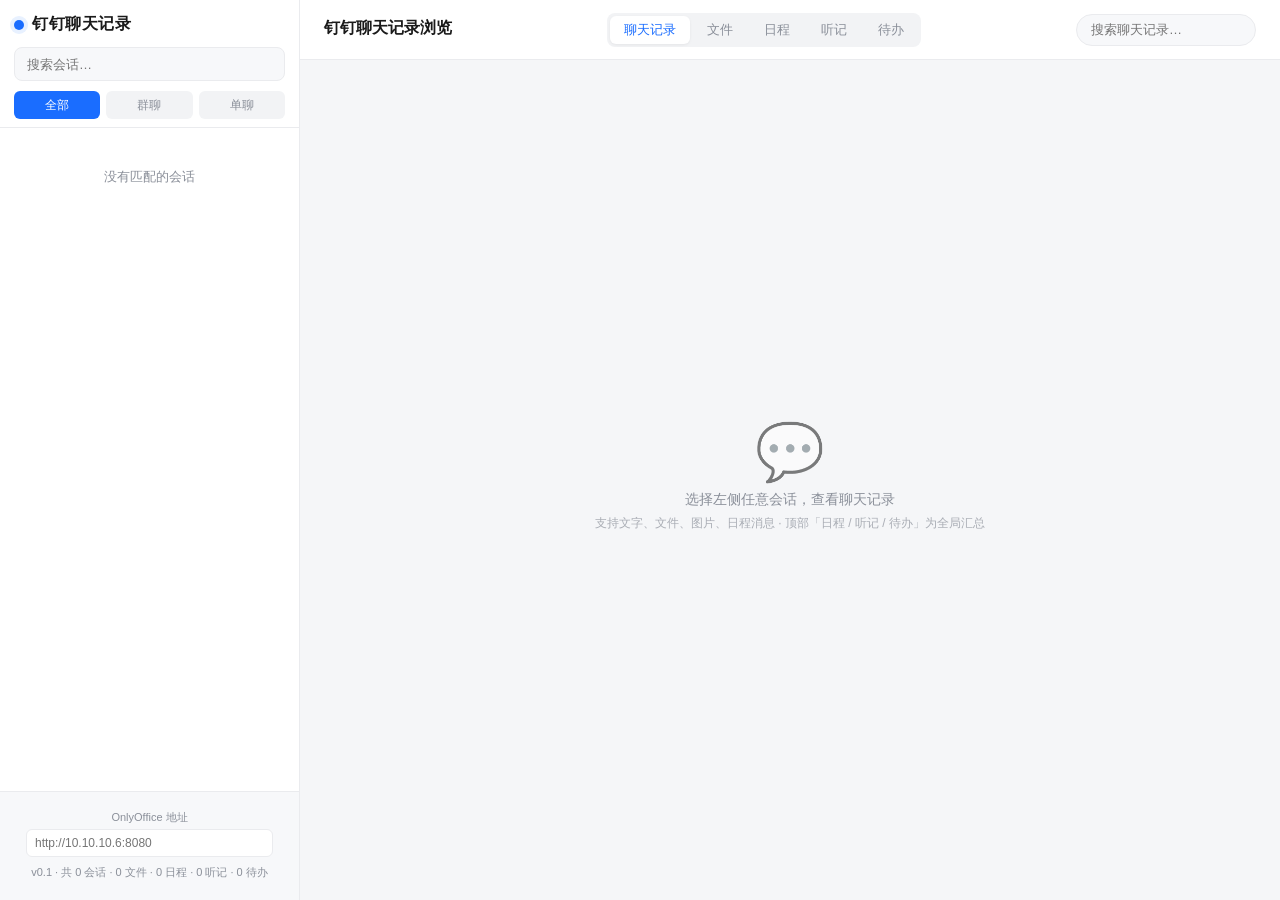
==== _viewer/index.html @ 81b5490e "feat: 钉钉同步工具 v2.3 完整源码 包含同步引擎、PySide6 GUI 客户端、Web Viewer 浏览器、 Windows 安装包打包配置，以及完整的项目文档。" ====
<!DOCTYPE html>
<html lang="zh-CN">
<head>
  <meta charset="UTF-8" />
  <meta name="viewport" content="width=device-width, initial-scale=1.0" />
  <title>钉钉聊天记录浏览</title>
  <link rel="stylesheet" href="styles.css?v=9" />
</head>
<body>
  <div id="file-warning" style="display:none;">
    <div class="warning-box">
      <h2>⚠️ 请通过 HTTP 服务打开本页面</h2>
      <p>你当前是直接用浏览器打开 <code>index.html</code>（<code>file://</code> 协议），浏览器会禁止网页读取本地聊天记录文件，所以左侧会话列表为空。</p>
      <p>请在工作目录启动一个临时本地服务：</p>
      <pre><code>cd "E:\myfile\钉钉同步"
python -m http.server 8777 --bind 127.0.0.1</code></pre>
      <p>然后在浏览器访问：</p>
      <p><a href="http://127.0.0.1:8777/_viewer/">http://127.0.0.1:8777/_viewer/</a></p>
      <p>部署到群晖后，通过 Web Station 的 HTTP 地址访问即可，不会出现此提示。</p>
    </div>
  </div>
  <div id="app">
    <!-- 左侧：会话列表 -->
    <aside id="sidebar">
      <div class="sidebar-header">
        <div class="brand">
          <span class="brand-dot"></span>
          <span class="brand-title">钉钉聊天记录</span>
        </div>
        <div class="search-box">
          <input id="search" type="text" placeholder="搜索会话…" autocomplete="off" />
        </div>
        <div class="filter-tabs">
          <button class="tab active" data-filter="all">全部</button>
          <button class="tab" data-filter="group">群聊</button>
          <button class="tab" data-filter="single">单聊</button>
        </div>
      </div>
      <ul id="conv-list" class="conv-list"></ul>
      <div class="sidebar-footer" id="sidebar-footer">
        <div class="oo-setting">
          <label class="oo-label" for="oo-url">OnlyOffice 地址</label>
          <input id="oo-url" class="oo-url-input" type="text" placeholder="http://10.10.10.6:8080" spellcheck="false" autocomplete="off" />
        </div>
        <div class="footer-ver" id="footer-ver">v0.1</div>
      </div>
    </aside>

    <!-- 右侧：聊天窗口 -->
      <main id="chat">
        <header id="chat-header" class="chat-header">
          <div class="chat-header-left">
            <div class="chat-title" id="chat-title">钉钉聊天记录浏览</div>
            <div class="chat-sub" id="chat-sub"></div>
          </div>
          <div class="chat-header-center">
            <div class="chat-tabs" id="chat-tabs">
              <button class="chat-tab active" data-tab="chat">聊天记录</button>
              <button class="chat-tab" data-tab="files">文件</button>
              <button class="chat-tab" data-tab="schedule">日程</button>
              <button class="chat-tab" data-tab="minutes">听记</button>
              <button class="chat-tab" data-tab="todo">待办</button>
            </div>
          </div>
          <div class="chat-header-right">
            <div class="chat-search-box">
              <input id="chat-search" type="text" placeholder="搜索聊天记录…" autocomplete="off" />
            </div>
          </div>
        </header>
        <div id="chat-body" class="chat-body">
          <div class="empty-state" id="empty-state">
            <div class="empty-illustration">💬</div>
            <p>选择左侧任意会话，查看聊天记录</p>
            <p class="empty-hint">支持文字、文件、图片、日程消息 · 顶部「日程 / 听记 / 待办」为全局汇总</p>
          </div>
          <div id="panel-chat" class="chat-panel hidden"></div>
          <div id="panel-files" class="chat-panel hidden">
            <div class="files-toolbar">
              <div class="files-search-box">
                <input id="files-search" type="text" placeholder="搜索文件…" autocomplete="off" />
              </div>
              <div class="files-count" id="files-count"></div>
            </div>
            <div class="files-list" id="files-list"></div>
          </div>
          <div id="panel-schedule" class="chat-panel hidden">
            <div class="panel-toolbar cal-toolbar">
              <div class="cal-nav">
                <button id="cal-today" class="cal-today">今天</button>
                <button id="cal-prev" class="cal-arrow" aria-label="上月">‹</button>
                <span class="cal-title" id="cal-title">2026年7月</span>
                <button id="cal-next" class="cal-arrow" aria-label="下月">›</button>
              </div>
              <div class="cal-views">
                <button class="cal-view active" data-view="month">月</button>
                <button class="cal-view" data-view="list">列表</button>
              </div>
              <input id="cal-search" class="panel-search" type="text" placeholder="搜索会议 / 日程（主题、组织者、地点）…" autocomplete="off" />
            </div>
            <div id="cal-month-wrap" class="cal-month-wrap">
              <div class="cal-weekdays">
                <div>日</div><div>一</div><div>二</div><div>三</div><div>四</div><div>五</div><div>六</div>
              </div>
              <div id="cal-grid" class="cal-grid"></div>
            </div>
            <div id="cal-list" class="cal-list hidden"></div>
            <div id="cal-detail" class="cal-detail hidden"></div>
          </div>
          <div id="panel-minutes" class="chat-panel hidden">
            <div class="panel-toolbar">
              <input id="min-search" class="panel-search" type="text" placeholder="搜索听记（标题、关键词）…" autocomplete="off" />
            </div>
            <div class="min-list" id="min-list"></div>
          </div>
          <div id="panel-todo" class="chat-panel hidden">
            <div class="panel-toolbar">
              <div class="todo-filters" id="todo-filters">
                <button class="todo-filter active" data-st="all">全部</button>
                <button class="todo-filter" data-st="未完成">未完成</button>
                <button class="todo-filter" data-st="已完成">已完成</button>
              </div>
              <input id="todo-search" class="panel-search" type="text" placeholder="搜索待办…" autocomplete="off" />
            </div>
            <div class="todo-list" id="todo-list"></div>
          </div>
        </div>
      </main>
  </div>

  <div id="oo-modal" class="oo-modal hidden" aria-hidden="true">
    <div class="oo-modal-box">
      <div class="oo-modal-head">
        <div class="oo-title" id="oo-title"></div>
        <button class="oo-close" id="oo-close" type="button" aria-label="关闭">×</button>
      </div>
      <div class="oo-editor" id="oo-editor"></div>
    </div>
  </div>

  <script>
    if (location.protocol === 'file:') {
      document.getElementById('app').style.display = 'none';
      document.getElementById('file-warning').style.display = 'block';
    }
  </script>
  <script src="app.js?v=13"></script>
</body>
</html>
---- _viewer/styles.css ----
:root {
  --accent: #1a6dff;
  --accent-soft: #e8f1ff;
  --bg-app: #f2f3f5;
  --bg-sidebar: #ffffff;
  --bg-chat: #f5f6f8;
  --bg-header: #ffffff;
  --bubble-other: #ffffff;
  --bubble-self: #95ec69;
  --bubble-self-text: #0b1f0a;
  --text-main: #1a1a1a;
  --text-sub: #8a8f99;
  --border: #eaebee;
  --hover: #f5f7fa;
  --active: #e8f1ff;
  --shadow: 0 1px 3px rgba(0,0,0,.06);
  --sidebar-w: 300px;
}

* { box-sizing: border-box; margin: 0; padding: 0; }
html, body { height: 100%; }
body {
  font-family: -apple-system, BlinkMacSystemFont, "Segoe UI", "PingFang SC",
    "Microsoft YaHei", "Hiragino Sans GB", sans-serif;
  color: var(--text-main);
  background: var(--bg-app);
  -webkit-font-smoothing: antialiased;
  font-size: 14px;
}

#app {
  display: flex;
  height: 100vh;
  overflow: hidden;
}

/* file:// 协议提示 */
#file-warning {
  display: none;
  min-height: 100vh;
  padding: 40px 20px;
  background: var(--bg-app);
}
.warning-box {
  max-width: 620px;
  margin: 0 auto;
  padding: 28px;
  background: #fffbe6;
  border: 1px solid #ffe58f;
  border-radius: 12px;
  color: #5c3c00;
  line-height: 1.7;
  box-shadow: var(--shadow);
}
.warning-box h2 {
  margin-bottom: 14px;
  font-size: 18px;
  color: #ad6800;
}
.warning-box p {
  margin-bottom: 12px;
}
.warning-box pre {
  background: #fff;
  padding: 14px;
  border-radius: 8px;
  overflow: auto;
  font-family: Consolas, "SFMono-Regular", monospace;
  font-size: 13px;
  border: 1px solid #ffe58f;
  margin-bottom: 12px;
}
.warning-box code {
  font-family: Consolas, "SFMono-Regular", monospace;
  background: rgba(0,0,0,.04);
  padding: 2px 6px;
  border-radius: 4px;
  font-size: 13px;
}
.warning-box a {
  color: var(--accent);
  word-break: break-all;
}

/* ============ 侧边栏 ============ */
#sidebar {
  width: var(--sidebar-w);
  min-width: var(--sidebar-w);
  background: var(--bg-sidebar);
  border-right: 1px solid var(--border);
  display: flex;
  flex-direction: column;
}
.sidebar-header {
  padding: 14px 14px 8px;
  border-bottom: 1px solid var(--border);
}
.brand {
  display: flex;
  align-items: center;
  gap: 8px;
  margin-bottom: 12px;
}
.brand-dot {
  width: 10px; height: 10px; border-radius: 50%;
  background: var(--accent);
  box-shadow: 0 0 0 4px var(--accent-soft);
}
.brand-title { font-size: 16px; font-weight: 700; letter-spacing: .5px; }

.search-box input {
  width: 100%;
  height: 34px;
  border: 1px solid var(--border);
  border-radius: 8px;
  padding: 0 12px;
  font-size: 13px;
  background: #f7f8fa;
  outline: none;
  transition: border-color .15s, background .15s;
}
.search-box input:focus { border-color: var(--accent); background: #fff; }

.filter-tabs {
  display: flex;
  gap: 6px;
  margin-top: 10px;
}
.tab {
  flex: 1;
  height: 28px;
  border: none;
  border-radius: 6px;
  background: #f2f3f5;
  color: var(--text-sub);
  font-size: 12px;
  cursor: pointer;
  transition: all .15s;
}
.tab:hover { background: #e9ebef; }
.tab.active { background: var(--accent); color: #fff; }

.conv-list {
  list-style: none;
  flex: 1;
  overflow-y: auto;
  overflow-x: hidden;
}
.conv-item {
  display: flex;
  align-items: center;
  gap: 10px;
  padding: 10px 14px;
  cursor: pointer;
  border-bottom: 1px solid #f6f7f9;
  transition: background .12s;
}
.conv-item:hover { background: var(--hover); }
.conv-item.active { background: var(--active); }
.avatar {
  width: 40px; height: 40px;
  border-radius: 8px;
  flex-shrink: 0;
  display: flex;
  align-items: center;
  justify-content: center;
  color: #fff;
  font-size: 15px;
  font-weight: 600;
  letter-spacing: .5px;
}
.avatar.group { border-radius: 8px; }
.conv-meta { flex: 1; min-width: 0; }
.conv-line1 {
  display: flex;
  align-items: center;
  gap: 6px;
}
.conv-name {
  font-size: 14px;
  font-weight: 500;
  white-space: nowrap;
  overflow: hidden;
  text-overflow: ellipsis;
  display: flex;
  align-items: center;
  gap: 6px;
  flex: 1;
  min-width: 0;
}
.conv-time {
  font-size: 11px;
  color: var(--text-sub);
  flex-shrink: 0;
  white-space: nowrap;
}
.conv-badge {
  font-size: 10px;
  color: var(--text-sub);
  background: #f0f1f3;
  border-radius: 4px;
  padding: 1px 5px;
  flex-shrink: 0;
}
.conv-desc {
  font-size: 12px;
  color: var(--text-sub);
  white-space: nowrap;
  overflow: hidden;
  text-overflow: ellipsis;
  margin-top: 3px;
}
.sidebar-footer {
  padding: 8px 14px;
  font-size: 11px;
  color: var(--text-sub);
  border-top: 1px solid var(--border);
  text-align: center;
}

/* ============ 聊天区 ============ */
#chat {
  flex: 1;
  display: flex;
  flex-direction: column;
  background: var(--bg-chat);
  min-width: 0;
}
.chat-header {
  min-height: 60px;
  padding: 10px 24px;
  background: var(--bg-header);
  border-bottom: 1px solid var(--border);
  display: flex;
  align-items: center;
  justify-content: space-between;
  gap: 16px;
}
.chat-header-left { min-width: 0; }
.chat-title { font-size: 16px; font-weight: 600; }
.chat-sub { font-size: 12px; color: var(--text-sub); margin-top: 2px; }
.chat-header-center { flex: 1; display: flex; justify-content: center; }
.chat-header-right { display: flex; align-items: center; }
.hidden { display: none !important; }

.chat-tabs {
  display: inline-flex;
  background: #f2f3f5;
  border-radius: 8px;
  padding: 3px;
  gap: 3px;
}
.chat-tab {
  border: none;
  background: transparent;
  color: var(--text-sub);
  font-size: 13px;
  padding: 5px 14px;
  border-radius: 6px;
  cursor: pointer;
  transition: all .15s;
}
.chat-tab:hover { color: var(--text-main); }
.chat-tab.active { background: #fff; color: var(--accent); box-shadow: var(--shadow); font-weight: 500; }

.chat-search-box input, .files-search-box input {
  width: 180px;
  height: 32px;
  border: 1px solid var(--border);
  border-radius: 16px;
  padding: 0 14px;
  font-size: 13px;
  background: #f7f8fa;
  outline: none;
  transition: border-color .15s, background .15s, width .15s;
}
.chat-search-box input:focus, .files-search-box input:focus {
  border-color: var(--accent);
  background: #fff;
  width: 220px;
}

.chat-body {
  flex: 1;
  overflow-y: auto;
  padding: 20px 8% 30px;
  scroll-behavior: smooth;
  position: relative;
}
.chat-panel { height: 100%; display: flex; flex-direction: column; }

.empty-state {
  height: 100%;
  display: flex;
  flex-direction: column;
  align-items: center;
  justify-content: center;
  color: var(--text-sub);
  gap: 6px;
}
.empty-illustration { font-size: 56px; opacity: .5; }
.empty-hint { font-size: 12px; opacity: .7; }

.load-more {
  text-align: center;
  margin: 4px 0 16px;
}
.load-more button {
  border: 1px solid var(--border);
  background: #fff;
  color: var(--accent);
  border-radius: 16px;
  padding: 5px 16px;
  font-size: 12px;
  cursor: pointer;
}
.load-more button:hover { background: var(--accent-soft); }

/* 日期分隔 */
.date-sep {
  text-align: center;
  margin: 16px 0;
}
.date-sep span {
  font-size: 11px;
  color: var(--text-sub);
  background: rgba(0,0,0,.05);
  padding: 3px 10px;
  border-radius: 10px;
}

/* 系统/提示消息 */
.sys-msg {
  text-align: center;
  margin: 10px 0;
  font-size: 12px;
  color: var(--text-sub);
}

/* 消息行 */
.msg {
  display: flex;
  gap: 10px;
  margin: 4px 0;
  align-items: flex-start;
}
.msg.self { flex-direction: row-reverse; }
.msg-avatar {
  width: 36px; height: 36px;
  border-radius: 6px;
  flex-shrink: 0;
  display: flex; align-items: center; justify-content: center;
  color: #fff; font-size: 13px; font-weight: 600;
}
.msg-col { max-width: 62%; display: flex; flex-direction: column; }
.msg.self .msg-col { align-items: flex-end; }
.msg-sender {
  font-size: 12px;
  color: var(--text-sub);
  margin: 0 4px 3px;
}
.bubble {
  position: relative;
  padding: 9px 12px;
  border-radius: 8px;
  background: var(--bubble-other);
  box-shadow: var(--shadow);
  line-height: 1.6;
  word-break: break-word;
  white-space: normal;
  font-size: 14px;
  max-width: 100%;
}
.msg.self .bubble {
  background: var(--bubble-self);
  color: var(--bubble-self-text);
}
.bubble a { color: var(--accent); text-decoration: none; }
.bubble a:hover { text-decoration: underline; }
.msg.self .bubble a { color: #0a5b12; }
.bubble hr { border: none; border-top: 1px solid rgba(0,0,0,.1); margin: 6px 0; }
.bubble font[color] { }
.msg-time {
  font-size: 11px;
  color: var(--text-sub);
  margin: 3px 4px 0;
}

/* ============ 文件面板 ============ */
.files-toolbar {
  display: flex;
  align-items: center;
  justify-content: space-between;
  gap: 12px;
  margin-bottom: 16px;
  padding-bottom: 12px;
  border-bottom: 1px solid var(--border);
}
.files-count {
  font-size: 12px;
  color: var(--text-sub);
  white-space: nowrap;
}
.files-list {
  display: grid;
  grid-template-columns: repeat(auto-fill, minmax(260px, 1fr));
  gap: 12px;
}
.files-empty {
  text-align: center;
  color: var(--text-sub);
  padding: 60px 20px;
  font-size: 13px;
}
.file-row {
  display: flex;
  align-items: center;
  gap: 12px;
  padding: 12px;
  background: #fff;
  border: 1px solid var(--border);
  border-radius: 10px;
  text-decoration: none;
  color: inherit;
  transition: box-shadow .15s, transform .05s;
}
.file-row:hover {
  box-shadow: 0 2px 8px rgba(0,0,0,.08);
  transform: translateY(-1px);
}
.file-row .file-icon {
  width: 44px; height: 44px;
  font-size: 22px;
}
.file-row .file-name {
  white-space: normal;
  display: -webkit-box;
  -webkit-line-clamp: 2;
  -webkit-box-orient: vertical;
  overflow: hidden;
}
.file-row .file-meta {
  font-size: 11px;
  color: var(--text-sub);
  margin-top: 4px;
}

/* 搜索高亮 */
.search-highlight {
  background: #fff566;
  color: #5c5000;
  border-radius: 2px;
  padding: 0 2px;
}

/* 会议卡片 */
.meeting-card {
  background: #fff;
  border: 1px solid #d6e9c6;
  border-radius: 10px;
  min-width: 260px;
  max-width: 360px;
  overflow: hidden;
}
.meeting-header {
  background: #f0f9eb;
  color: #389e0d;
  padding: 8px 12px;
  font-size: 13px;
  font-weight: 600;
  display: flex;
  align-items: center;
  gap: 6px;
}
.meeting-body {
  padding: 12px;
}
.meeting-title {
  font-size: 15px;
  font-weight: 600;
  color: var(--text-main);
  margin-bottom: 10px;
  word-break: break-word;
}
.meeting-row {
  display: flex;
  align-items: flex-start;
  gap: 8px;
  font-size: 13px;
  color: var(--text-main);
  margin-bottom: 8px;
  line-height: 1.5;
}
.meeting-row .icon {
  color: var(--text-sub);
  font-size: 14px;
  flex-shrink: 0;
  margin-top: 1px;
}
.meeting-row a {
  color: var(--accent);
  text-decoration: none;
}
.meeting-row a:hover { text-decoration: underline; }
.meeting-status {
  font-size: 12px;
  color: var(--text-sub);
  margin-top: 6px;
  padding-top: 8px;
  border-top: 1px solid #f0f0f0;
}
.meeting-status.ended { color: #8c8c8c; }
.meeting-status.ongoing { color: #389e0d; }
.meeting-status.upcoming { color: #fa8c16; }
.meeting-action {
  display: block;
  width: 100%;
  margin-top: 10px;
  padding: 8px 0;
  text-align: center;
  background: #f5f5f5;
  border: none;
  border-radius: 6px;
  color: var(--text-sub);
  font-size: 13px;
  cursor: default;
}
.meeting-action.joinable {
  background: var(--accent);
  color: #fff;
  cursor: pointer;
}
.meeting-action.joinable:hover { background: #1557d4; }

/* 文件消息卡片 */
.file-card {
  display: flex;
  align-items: center;
  gap: 10px;
  min-width: 220px;
  max-width: 300px;
  text-decoration: none !important;
  color: inherit;
}
.file-icon {
  width: 40px; height: 40px;
  border-radius: 6px;
  flex-shrink: 0;
  display: flex; align-items: center; justify-content: center;
  font-size: 20px;
  background: var(--accent-soft);
}
.file-info { min-width: 0; flex: 1; }
.file-name {
  font-size: 13px;
  font-weight: 500;
  white-space: nowrap;
  overflow: hidden;
  text-overflow: ellipsis;
  color: var(--text-main);
}
.msg.self .file-name { color: var(--bubble-self-text); }
.file-status { font-size: 11px; color: var(--text-sub); margin-top: 3px; }
.file-status.ok { color: #16a34a; }
.file-status.missing { color: #c26b00; }
.file-card.missing { cursor: default; opacity: .85; }
.file-card-wrap { display: inline-flex; align-items: center; gap: 8px; max-width: 100%; }
.file-row-wrap { display: flex; align-items: center; gap: 10px; }
.file-preview-btn {
  flex-shrink: 0;
  border: 1px solid var(--accent);
  background: #fff;
  color: var(--accent);
  border-radius: 6px;
  padding: 4px 10px;
  font-size: 12px;
  cursor: pointer;
  white-space: nowrap;
  transition: all .15s;
}
.file-preview-btn:hover { background: var(--accent); color: #fff; }

/* OnlyOffice 设置 */
.sidebar-footer { display: flex; flex-direction: column; gap: 8px; background: var(--bg, #f7f8fa); border-top: 1px solid var(--border); }
.oo-setting { padding: 10px 12px 0; }
.oo-label { display: block; font-size: 11px; color: var(--text-sub); margin-bottom: 4px; }
.oo-url-input {
  width: 100%; box-sizing: border-box;
  border: 1px solid var(--border); border-radius: 6px;
  padding: 6px 8px; font-size: 12px; color: var(--text-main);
  background: #fff;
}
.oo-url-input:focus { outline: none; border-color: var(--accent); }
.footer-ver { font-size: 11px; color: var(--text-sub); padding: 0 12px 12px; }

/* OnlyOffice 预览弹窗 */
.oo-modal {
  position: fixed; inset: 0; z-index: 1000;
  background: rgba(0,0,0,.55);
  display: flex; align-items: center; justify-content: center;
  padding: 24px;
}
.oo-modal.hidden { display: none; }
.oo-modal-box {
  width: 92vw; height: 88vh;
  background: #fff; border-radius: 12px;
  display: flex; flex-direction: column; overflow: hidden;
  box-shadow: 0 20px 60px rgba(0,0,0,.3);
}
.oo-modal-head {
  display: flex; align-items: center; justify-content: space-between;
  padding: 12px 16px; border-bottom: 1px solid var(--border); flex-shrink: 0;
}
.oo-title {
  font-size: 14px; font-weight: 600; color: var(--text-main);
  min-width: 0; overflow: hidden; text-overflow: ellipsis; white-space: nowrap;
}
.oo-close {
  border: none; background: transparent; font-size: 24px; line-height: 1;
  color: var(--text-sub); cursor: pointer; padding: 0 6px; flex-shrink: 0;
}
.oo-close:hover { color: var(--text-main); }
.oo-editor { flex: 1; min-height: 0; position: relative; }
.oo-loading, .oo-error { padding: 28px; font-size: 14px; line-height: 1.8; color: var(--text-sub); }
.oo-error { color: #cf1322; }

/* 聊天图片 */
.chat-img-link { display: block; }
.chat-img {
  max-width: 240px;
  max-height: 320px;
  border-radius: 8px;
  display: block;
  cursor: zoom-in;
  background: #f0f1f3;
  object-fit: cover;
}
.chat-img-link + .img-caption,
.img-caption + .chat-img-link { margin-top: 6px; }
.img-caption { line-height: 1.5; }
.img-caption + .img-caption { margin-top: 4px; }

/* 图片占位 */
.img-chip {
  display: inline-flex;
  align-items: center;
  gap: 6px;
  padding: 6px 10px;
  background: var(--accent-soft);
  border-radius: 6px;
  font-size: 13px;
  color: var(--accent);
}
.cal-chip {
  display: inline-flex;
  align-items: center;
  gap: 6px;
  color: #7c4dff;
}

.loading {
  text-align: center;
  color: var(--text-sub);
  padding: 40px;
  font-size: 13px;
}

/* 滚动条 */
::-webkit-scrollbar { width: 8px; height: 8px; }
::-webkit-scrollbar-thumb { background: #d4d7dd; border-radius: 4px; }
::-webkit-scrollbar-thumb:hover { background: #bfc3cb; }
::-webkit-scrollbar-track { background: transparent; }

/* 响应式 */
@media (max-width: 900px) {
  .chat-header {
    flex-wrap: wrap;
    gap: 10px;
    padding: 10px 16px;
  }
  .chat-header-center { order: 3; width: 100%; justify-content: flex-start; }
  .chat-header-right { margin-left: auto; }
  .chat-search-box input { width: 150px; }
  .chat-search-box input:focus { width: 170px; }
  .files-list { grid-template-columns: 1fr; }
}
@media (max-width: 760px) {
  :root { --sidebar-w: 44vw; }
  .chat-body { padding: 16px 4% 24px; }
  .msg-col { max-width: 78%; }
}

/* 气泡内链接 */
.bubble a {
  color: var(--accent);
  text-decoration: underline;
  word-break: break-all;
}
.bubble a:hover { opacity: .85; }

/* 钉钉表情 */
.emoji { font-size: 1.05em; line-height: 1; }

/* @提醒 */
.at {
  color: var(--accent);
  background: var(--accent-soft);
  border-radius: 3px;
  padding: 0 3px;
  font-weight: 500;
}

/* 钉钉运动卡片 */
.sports-card {
  background: #fff;
  border: 1px solid #ffd8a8;
  border-radius: 10px;
  min-width: 220px;
  max-width: 320px;
  overflow: hidden;
}
.sports-head {
  background: #fff4e6;
  color: #d9480f;
  padding: 8px 12px;
  font-size: 13px;
  font-weight: 600;
  display: flex;
  align-items: center;
  gap: 6px;
}
.sports-title { padding: 10px 12px; font-size: 14px; color: var(--text-main); }
.sports-link {
  display: block;
  padding: 8px 12px;
  font-size: 13px;
  color: var(--accent);
  text-decoration: none;
  border-top: 1px solid #fff0e0;
}
.sports-link:hover { background: #fff9f3; }

/* 文件更新通知卡片 */
.update-card {
  background: #fff;
  border: 1px solid #d3e0ff;
  border-radius: 10px;
  min-width: 240px;
  max-width: 340px;
  overflow: hidden;
}
.update-head {
  background: #eef3ff;
  color: #2f54eb;
  padding: 8px 12px;
  font-size: 13px;
  font-weight: 600;
}
.update-body {
  padding: 10px 12px;
  font-size: 13px;
  color: var(--text-main);
  line-height: 1.5;
}
.update-file { font-weight: 600; word-break: break-word; }
.update-link {
  display: block;
  padding: 8px 12px;
  font-size: 13px;
  color: var(--accent);
  text-decoration: none;
  border-top: 1px solid #eef3ff;
}
.update-link:hover { background: #f7f9ff; }

/* 文件卡片：本地路径 */
.file-path {
  font-size: 11px;
  color: var(--text-sub);
  margin-top: 3px;
  word-break: break-all;
}

/* 日程汇总面板 */
.schedule-head {
  padding: 12px 16px;
  font-size: 12px;
  color: var(--text-sub);
  border-bottom: 1px solid var(--border);
  background: #fafbfc;
}
.schedule-date {
  padding: 10px 16px 4px;
  font-size: 13px;
  font-weight: 600;
  color: var(--text-main);
}
.schedule-list { padding: 0 8px 4px; }
.schedule-item {
  display: flex;
  align-items: center;
  gap: 10px;
  padding: 10px 12px;
  border-radius: 8px;
  cursor: pointer;
}
.schedule-item:hover { background: var(--accent-soft); }
.schedule-time {
  font-size: 13px;
  color: var(--text-sub);
  width: 42px;
  flex-shrink: 0;
  font-variant-numeric: tabular-nums;
}
.schedule-main { flex: 1; min-width: 0; }
.schedule-title { font-size: 14px; color: var(--text-main); }
.schedule-item.meeting .schedule-title { color: #389e0d; }
.schedule-meta {
  font-size: 11px;
  color: var(--text-sub);
  margin-top: 2px;
  white-space: nowrap;
  overflow: hidden;
  text-overflow: ellipsis;
}
.schedule-link {
  font-size: 12px;
  color: var(--accent);
  text-decoration: none;
  flex-shrink: 0;
}
.schedule-link:hover { text-decoration: underline; }
.schedule-empty {
  text-align: center;
  color: var(--text-sub);
  padding: 40px;
  font-size: 13px;
}

/* 面板内搜索 / 筛选工具栏 */
.panel-toolbar {
  display: flex;
  align-items: center;
  gap: 10px;
  padding: 12px 16px;
  border-bottom: 1px solid var(--border);
  background: #fafbfc;
  position: sticky;
  top: 0;
  z-index: 2;
}
.panel-search {
  flex: 1;
  min-width: 0;
  padding: 8px 12px;
  border: 1px solid var(--border);
  border-radius: 8px;
  font-size: 13px;
  outline: none;
  background: #fff;
  color: var(--text-main);
}
.panel-search:focus { border-color: var(--accent); }

/* 日程真实数据：元信息 */
.cal-list { padding-bottom: 16px; }
.schedule-item.cancelled { opacity: .55; }
.schedule-meta { display: flex; flex-wrap: wrap; gap: 6px 10px; white-space: normal; overflow: visible; text-overflow: clip; }
.cal-org, .cal-place, .cal-code, .cal-att {
  font-size: 11px;
  color: var(--text-sub);
  background: #f1f3f5;
  border-radius: 4px;
  padding: 1px 6px;
}
.cal-code { color: #2f54eb; background: #eef3ff; }
.cal-att { color: #16a34a; background: #eaf7ee; }

/* 听记 / 会议纪要 */
.min-wrap { padding: 12px 16px 16px; }
.min-card {
  background: #fff;
  border: 1px solid var(--border);
  border-radius: 10px;
  margin-bottom: 12px;
  overflow: hidden;
}
.min-card-head {
  padding: 12px 14px;
  cursor: pointer;
}
.min-card-head:hover { background: #f7f8fa; }
.min-card-title { font-size: 14px; font-weight: 600; color: var(--text-main); }
.min-card-sub { font-size: 12px; color: var(--text-sub); margin-top: 4px; }
.min-kws { padding: 0 14px 8px; display: flex; flex-wrap: wrap; gap: 6px; }
.min-kw {
  font-size: 11px;
  color: #2f54eb;
  background: #eef3ff;
  border-radius: 4px;
  padding: 2px 7px;
}
.min-detail { padding: 0 14px 14px; border-top: 1px solid #f0f0f0; }
.min-summary {
  font-size: 13px;
  line-height: 1.7;
  color: var(--text-main);
  margin-top: 10px;
  word-break: break-word;
}
.min-summary .min-quote {
  border-left: 3px solid #d6d9df;
  padding: 2px 0 2px 10px;
  margin: 6px 0;
  color: var(--text-sub);
}
.min-summary .min-img {
  max-width: 100%;
  border-radius: 8px;
  margin: 8px 0;
  display: block;
  background: #f0f1f3;
}
.min-summary a { color: var(--accent); text-decoration: none; }
.min-summary a:hover { text-decoration: underline; }
.min-actions-title { font-size: 12px; color: var(--text-sub); margin: 10px 0 4px; font-weight: 600; }
.min-actions { margin: 0; padding-left: 18px; }
.min-actions li { font-size: 13px; color: var(--text-main); margin-bottom: 3px; }
.min-link { margin-top: 10px; }
.min-origin {
  font-size: 13px;
  color: var(--accent);
  text-decoration: none;
}
.min-origin:hover { text-decoration: underline; }

/* 待办 */
.todo-wrap { padding: 12px 16px 16px; }
.todo-filters { display: flex; gap: 6px; flex-shrink: 0; }
.todo-filter {
  border: 1px solid var(--border);
  background: #fff;
  color: var(--text-sub);
  border-radius: 6px;
  padding: 6px 12px;
  font-size: 12px;
  cursor: pointer;
}
.todo-filter.active { background: var(--accent); color: #fff; border-color: var(--accent); }
.todo-card {
  background: #fff;
  border: 1px solid var(--border);
  border-radius: 10px;
  padding: 12px 14px;
  margin-bottom: 10px;
}
.todo-card.done { opacity: .6; }
.todo-card.done .todo-subject { text-decoration: line-through; }
.todo-subject { font-size: 14px; color: var(--text-main); line-height: 1.5; word-break: break-word; }
.todo-meta { display: flex; flex-wrap: wrap; gap: 6px; margin-top: 6px; }
.todo-pri {
  font-size: 11px;
  border-radius: 4px;
  padding: 1px 7px;
}
.pri-高 { color: #cf1322; background: #fff1f0; }
.pri-普通 { color: #2f54eb; background: #eef3ff; }
.pri-低 { color: #16a34a; background: #eaf7ee; }
.pri-中 { color: #d46b08; background: #fff7e6; }
.todo-due { font-size: 11px; color: var(--text-sub); background: #f1f3f5; border-radius: 4px; padding: 1px 7px; }
.todo-status { font-size: 11px; color: var(--text-sub); margin-left: auto; }

/* ============ 日历视图（月视图） ============ */
.cal-toolbar { justify-content: space-between; flex-wrap: wrap; gap: 10px; }
.cal-nav {
  display: flex; align-items: center; gap: 6px; flex-shrink: 0;
}
.cal-title { font-size: 16px; font-weight: 600; min-width: 100px; text-align: center; }
.cal-today, .cal-arrow, .cal-view {
  border: 1px solid var(--border);
  background: #fff;
  color: var(--text-main);
  border-radius: 6px;
  cursor: pointer;
  transition: all .15s;
  font-size: 13px;
}
.cal-today { padding: 5px 12px; }
.cal-arrow { width: 28px; height: 28px; padding: 0; line-height: 1; font-size: 18px; }
.cal-views { display: flex; gap: 4px; flex-shrink: 0; }
.cal-view { padding: 5px 12px; color: var(--text-sub); border-color: var(--border); }
.cal-view.active { background: var(--accent); color: #fff; border-color: var(--accent); }
.cal-today:hover, .cal-arrow:hover, .cal-view:hover { border-color: var(--accent); color: var(--accent); }
.cal-view.active:hover { color: #fff; }

.cal-month-wrap {
  flex: 1;
  display: flex;
  flex-direction: column;
  overflow: hidden;
  background: #fff;
  border: 1px solid var(--border);
  border-radius: 10px;
  min-height: 0;
}
.cal-weekdays {
  display: grid;
  grid-template-columns: repeat(7, 1fr);
  background: #fafbfc;
  border-bottom: 1px solid var(--border);
  padding: 8px 0;
  font-size: 12px;
  color: var(--text-sub);
  text-align: center;
  flex-shrink: 0;
}
.cal-grid {
  flex: 1;
  min-height: 0;
  overflow-y: auto;
  display: grid;
  grid-template-columns: repeat(7, 1fr);
  grid-auto-rows: minmax(104px, 1fr);
}
.cal-day {
  padding: 5px 6px;
  border-right: 1px solid var(--border);
  border-bottom: 1px solid var(--border);
  background: #fff;
  display: flex;
  flex-direction: column;
  min-width: 0;
  min-height: 0;
  overflow: hidden;
  transition: background .12s;
}
/* 每行最右列、最后一行去掉外边框（外层 wrap 已包框） */
.cal-day:nth-child(7n) { border-right: none; }
.cal-grid .cal-day:nth-last-child(-n+7) { border-bottom: none; }
.cal-day:hover { background: #f7f9ff; }
.cal-day.other { background: #fafbfc; }
.cal-day.other:hover { background: #f2f4f7; }
.cal-day.today { background: #fff7e6; }
.cal-day-num {
  width: 22px; height: 22px;
  display: flex; align-items: center; justify-content: center;
  font-size: 12px; font-weight: 500;
  border-radius: 50%;
  margin-bottom: 4px;
  align-self: flex-start;
  color: var(--text-main);
  flex-shrink: 0;
}
.cal-day.today .cal-day-num { background: var(--accent); color: #fff; }
.cal-day.other .cal-day-num { color: #b8bdc4; }
.cal-day-events {
  flex: 1;
  display: flex;
  flex-direction: column;
  gap: 3px;
  overflow: hidden;
  min-height: 0;
}
.cal-event {
  display: flex;
  align-items: flex-start;
  gap: 4px;
  padding: 2px 5px;
  border-radius: 4px;
  background: #f0f7ff;
  border-left: 3px solid var(--ev-color, var(--accent));
  font-size: 12px;
  line-height: 1.35;
  cursor: pointer;
  color: var(--text-main);
  transition: background .12s;
}
.cal-event:hover { background: #e8f1ff; }
.cal-event.cancelled { opacity: .55; text-decoration: line-through; }
.cal-ev-time {
  font-size: 11px;
  color: var(--text-sub);
  flex-shrink: 0;
  font-variant-numeric: tabular-nums;
  line-height: 1.4;
  min-width: 26px;
}
.cal-ev-title {
  flex: 1;
  min-width: 0;
  white-space: normal;
  overflow-wrap: anywhere;
  word-break: break-word;
  font-size: 12px;
  line-height: 1.35;
}
.cal-more {
  font-size: 11px;
  color: var(--accent);
  padding: 0 4px;
  cursor: pointer;
  align-self: flex-start;
}
.cal-more:hover { text-decoration: underline; }

.cal-detail {
  flex-shrink: 0;
  max-height: 40vh;
  overflow-y: auto;
  padding: 12px 16px;
  border-top: 1px solid var(--border);
  background: #fff;
}
.cal-detail-card {
  border: 1px solid var(--border);
  border-radius: 10px;
  padding: 14px;
  background: #fff;
  box-shadow: var(--shadow);
}
.cal-detail-head {
  display: flex;
  justify-content: space-between;
  align-items: center;
  margin-bottom: 12px;
}
.cal-detail-title { font-size: 15px; font-weight: 600; color: var(--text-main); }
.cal-detail-close {
  border: none; background: transparent;
  font-size: 20px; color: var(--text-sub);
  cursor: pointer; line-height: 1;
  padding: 0 2px;
}
.cal-detail-close:hover { color: var(--text-main); }
.cal-detail-row {
  display: flex;
  gap: 12px;
  margin-bottom: 8px;
  font-size: 13px;
  line-height: 1.5;
}
.cal-detail-label { width: 56px; color: var(--text-sub); flex-shrink: 0; }
.cal-detail-value { flex: 1; min-width: 0; word-break: break-word; color: var(--text-main); }
.cal-detail-desc {
  margin-top: 8px;
  padding: 10px 12px;
  background: #f7f8fa;
  border-radius: 6px;
  font-size: 13px;
  color: var(--text-main);
  line-height: 1.6;
  white-space: pre-wrap;
  word-break: break-word;
}

/* 列表视图保持原有样式 */
.cal-list { padding-bottom: 16px; overflow-y: auto; flex: 1; }
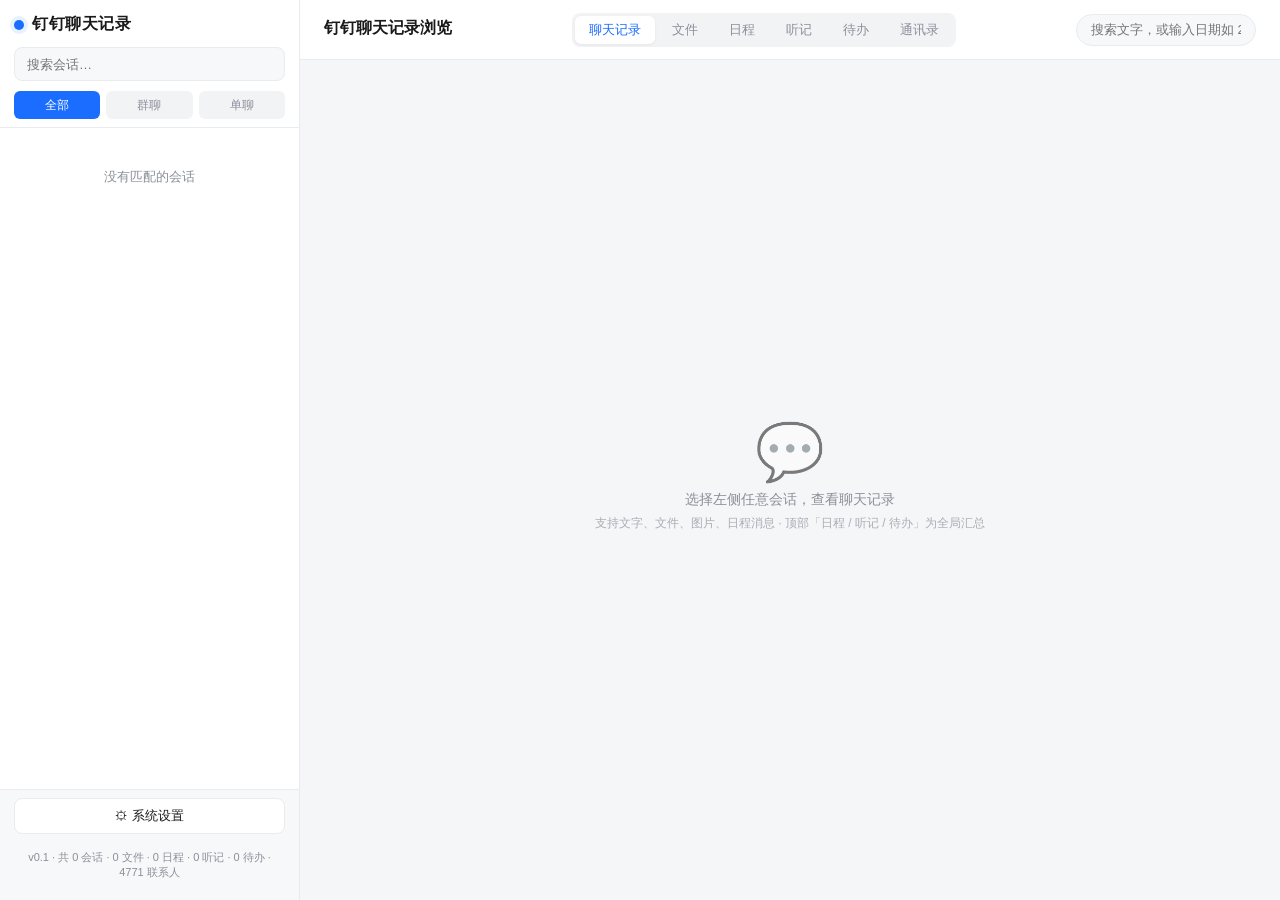
==== commit 2f836fbe: "feat: 钉钉同步工具 v2.4 — 适配 dws-core v1.0.54+ 新命令 - 适配 dws-core v1.0.54+ 新版命令格式（dws chat/todo/minute/cont" ====
--- a/_viewer/index.html
+++ b/_viewer/index.html
@@ -4,7 +4,7 @@
   <meta charset="UTF-8" />
   <meta name="viewport" content="width=device-width, initial-scale=1.0" />
   <title>钉钉聊天记录浏览</title>
-  <link rel="stylesheet" href="styles.css?v=9" />
+  <link rel="stylesheet" href="styles.css?v=10" />
 </head>
 <body>
   <div id="file-warning" style="display:none;">
@@ -37,13 +37,10 @@
         </div>
       </div>
       <ul id="conv-list" class="conv-list"></ul>
-      <div class="sidebar-footer" id="sidebar-footer">
-        <div class="oo-setting">
-          <label class="oo-label" for="oo-url">OnlyOffice 地址</label>
-          <input id="oo-url" class="oo-url-input" type="text" placeholder="http://10.10.10.6:8080" spellcheck="false" autocomplete="off" />
+        <div class="sidebar-footer" id="sidebar-footer">
+          <button class="settings-entry" id="settings-entry" type="button">⚙ 系统设置</button>
+          <div class="footer-ver" id="footer-ver">v0.1</div>
         </div>
-        <div class="footer-ver" id="footer-ver">v0.1</div>
-      </div>
     </aside>
 
     <!-- 右侧：聊天窗口 -->
@@ -60,11 +57,12 @@
               <button class="chat-tab" data-tab="schedule">日程</button>
               <button class="chat-tab" data-tab="minutes">听记</button>
               <button class="chat-tab" data-tab="todo">待办</button>
+              <button class="chat-tab" data-tab="contacts">通讯录</button>
             </div>
           </div>
           <div class="chat-header-right">
             <div class="chat-search-box">
-              <input id="chat-search" type="text" placeholder="搜索聊天记录…" autocomplete="off" />
+              <input id="chat-search" type="text" placeholder="搜索文字，或输入日期如 2026-07-20 / 7-20" autocomplete="off" />
             </div>
           </div>
         </header>
@@ -124,6 +122,13 @@
             </div>
             <div class="todo-list" id="todo-list"></div>
           </div>
+          <div id="panel-contacts" class="chat-panel hidden">
+            <div class="panel-toolbar">
+              <input id="contacts-search" class="panel-search" type="text" placeholder="搜索姓名 / 拼音 / 首字母 / 部门 / 职位…" autocomplete="off" />
+              <div class="contacts-count" id="contacts-count"></div>
+            </div>
+            <div class="contacts-list" id="contacts-list"></div>
+          </div>
         </div>
       </main>
   </div>
@@ -138,12 +143,32 @@
     </div>
   </div>
 
+  <div id="settings-modal" class="settings-modal hidden" aria-hidden="true">
+    <div class="settings-box">
+      <div class="settings-head">
+        <div class="settings-title">系统设置</div>
+        <button class="settings-close" id="settings-close" type="button" aria-label="关闭">×</button>
+      </div>
+      <div class="settings-body">
+        <div class="settings-row">
+          <label for="set-oo-url">OnlyOffice 地址</label>
+          <input id="set-oo-url" class="settings-input" type="text" placeholder="http://10.10.10.6:8080" spellcheck="false" autocomplete="off" />
+        </div>
+        <div class="settings-row">
+          <label for="set-oo-secret">JWT 密钥</label>
+          <input id="set-oo-secret" class="settings-input" type="password" placeholder="OnlyOffice 开启令牌保护时的服务端密钥" autocomplete="off" />
+        </div>
+        <div class="settings-hint">在线预览文件需用 <b>http://10.10.10.10:8080/_viewer/</b> 打开本页，OnlyOffice 才能拉取文件；JWT 密钥仅在 OnlyOffice 开启令牌保护时填写。</div>
+      </div>
+    </div>
+  </div>
+
   <script>
     if (location.protocol === 'file:') {
       document.getElementById('app').style.display = 'none';
       document.getElementById('file-warning').style.display = 'block';
     }
   </script>
-  <script src="app.js?v=13"></script>
+  <script src="app.js?v=18"></script>
 </body>
 </html>
--- a/_viewer/styles.css
+++ b/_viewer/styles.css
@@ -1156,3 +1156,38 @@
 /* 列表视图保持原有样式 */
 .cal-list { padding-bottom: 16px; overflow-y: auto; flex: 1; }
 
+
+/* ============ 通讯录面板 ============ */
+#panel-contacts { display: flex; flex-direction: column; height: 100%; }
+.contacts-count { font-size: 12px; color: var(--text-sub); flex-shrink: 0; }
+.contacts-list { flex: 1; overflow-y: auto; padding-bottom: 16px; }
+.contact-card { display: flex; align-items: center; gap: 10px; padding: 10px 12px; border-bottom: 1px solid var(--border); cursor: pointer; }
+.contact-card:hover { background: #f7f9fc; }
+.contact-main { min-width: 0; flex: 1; }
+.contact-name { font-size: 14px; font-weight: 500; color: var(--text-main); display: flex; align-items: center; gap: 8px; }
+.contact-admin { font-size: 10px; background: #fff0e6; color: #d2691e; border-radius: 4px; padding: 1px 5px; }
+.contact-sub { font-size: 12px; color: var(--text-sub); margin-top: 2px; white-space: nowrap; overflow: hidden; text-overflow: ellipsis; }
+.contact-detail { padding: 12px 14px 14px 54px; background: #fafbfc; border-bottom: 1px solid var(--border); }
+.cd-row { display: flex; gap: 10px; font-size: 13px; margin-bottom: 6px; }
+.cd-label { width: 48px; color: var(--text-sub); flex-shrink: 0; }
+.cd-val { flex: 1; min-width: 0; word-break: break-word; color: var(--text-main); }
+.contacts-more { padding: 14px; text-align: center; font-size: 12px; color: var(--text-sub); }
+
+
+/* ============ 系统设置（二级菜单） ============ */
+.settings-entry { width: 100%; margin-bottom: 8px; padding: 8px; border: 1px solid var(--border); border-radius: 8px; background: #fff; color: var(--text-main); font-size: 13px; cursor: pointer; }
+.settings-entry:hover { background: #f3f5f8; }
+.settings-modal { position: fixed; inset: 0; background: rgba(0,0,0,.45); display: flex; align-items: center; justify-content: center; z-index: 60; }
+.settings-modal.hidden { display: none; }
+.settings-box { width: 440px; max-width: 92vw; background: #fff; border-radius: 12px; overflow: hidden; box-shadow: 0 12px 40px rgba(0,0,0,.25); }
+.settings-head { display: flex; justify-content: space-between; align-items: center; padding: 14px 18px; border-bottom: 1px solid var(--border); }
+.settings-title { font-size: 15px; font-weight: 600; color: var(--text-main); }
+.settings-close { border: none; background: transparent; font-size: 22px; color: var(--text-sub); cursor: pointer; line-height: 1; }
+.settings-close:hover { color: var(--text-main); }
+.settings-body { padding: 16px 18px; }
+.settings-row { margin-bottom: 14px; }
+.settings-row label { display: block; font-size: 12px; color: var(--text-sub); margin-bottom: 6px; }
+.settings-input { width: 100%; box-sizing: border-box; padding: 8px 10px; border: 1px solid var(--border); border-radius: 8px; font-size: 13px; }
+.settings-input:focus { outline: none; border-color: var(--accent); }
+.settings-hint { font-size: 12px; color: var(--text-sub); line-height: 1.6; background: #f7f8fa; border-radius: 8px; padding: 10px 12px; }
+
